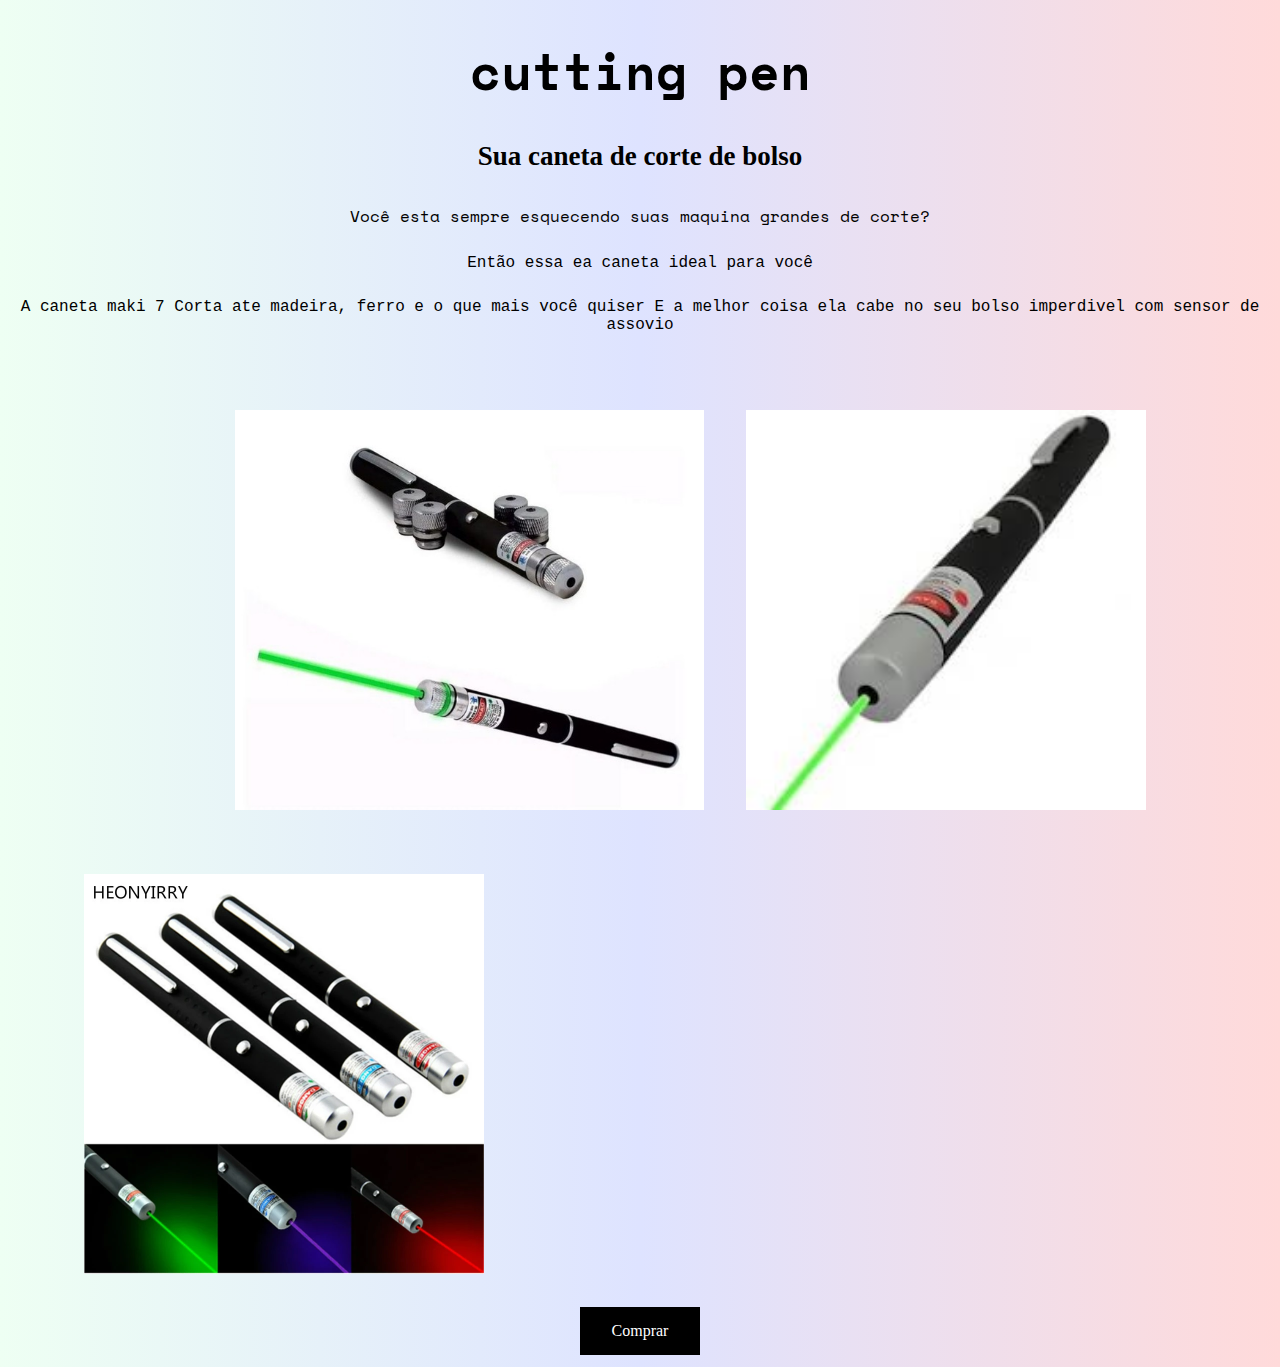
==== Aula02/index.html @ b6f0455b "Primeira pagina web" ====
<!DOCTYPE html>
<html lang="pt-br">
<head>
    <meta charset="UTF-8">
    <meta http-equiv="X-UA-Compatible" content="IE=edge">
    <meta name="viewport" content="width=device-width, initial-scale=1.0">
    <link rel="stylesheet" href="index.css">
    <title>cutting pen</title>
</head>
<body>
        <h1>cutting pen</h1>
        <h2>Sua caneta de corte de bolso</h2>

        <p id="perg">Você esta sempre esquecendo suas maquina grandes de corte?</p>

        <p id="resp">Então essa ea caneta ideal para você </p>

        <p id="markg">A caneta maki 7 Corta ate madeira, ferro e o que mais você quiser

        E a melhor coisa ela cabe no seu bolso imperdivel com sensor de assovio</p>

        <img id="maki7"src="fotos/656251146122627.jpg" alt="caneta" width="auto" height="400px"> 

        <img id="maki1"src="fotos/images.jpeg" alt="canet" width="auto" height="400px"> 

        <img id="maki2"src="fotos/Vis-o-Laser-Pointer-5MW-Alta-Pot-ncia-Ponto-de-Luz-Laser-Caneta-Laser-Poderoso-Verde.jpg_Q90.jpg_.webp" alt="" width="auto" height="400px"> 
        
        <div class="div">

        <a href="comprar.html"class="Comprar" id = "comprar2">Comprar</a>

        </div>
</body>
</html>
---- Aula02/index.css ----
@import url('https://fonts.googleapis.com/css2?family=Space+Mono:ital@1&display=swap');

h1{
    text-align: center;
    font-family: 'Space Mono', monospace;
    font-size: 50px;
}
h2{
    text-align: center;
    font-size: 27px;
}
body{
    background: linear-gradient(0.25turn, #eefff3, #dee3ff, #ffdada);
}
#perg{
    padding-top: 10px;
    /*padding-left: 1cm;*/
    text-align: center;
    font-family: 'Space Mono', monospace;

}
#resp{
    padding-top: 10px;
    /*padding-left: 1cm;*/
    text-align: center;
    font-family: 'Courier New', Courier, monospace
    
}
#markg{
    padding-top: 10px;
    text-align: center;
    /*padding-left: 1cm;*/
    font-family: 'Courier New', Courier, monospace
    
}
#maki7{
    padding-top: 10px;
    padding-left: 6cm;
    padding-top: 60px;
}
#maki1{
    padding-top: 10px;
    padding-left: 1cm;
    padding-top: 60px;
}
#maki2{
    padding-top: 10px;
    padding-left: 2cm;
    padding-top: 60px;
}
.Comprar{
        background-color: #000000; /* Green */
        border: none;
        color: white;
        padding: 15px 32px;
        text-align: center;
        text-decoration: none;
        display: inline-block;
        font-size: 16px;
        margin: 4px 2px;
        cursor: pointer;
}
.div{
    text-align: center;
    padding-top: 25px;
}
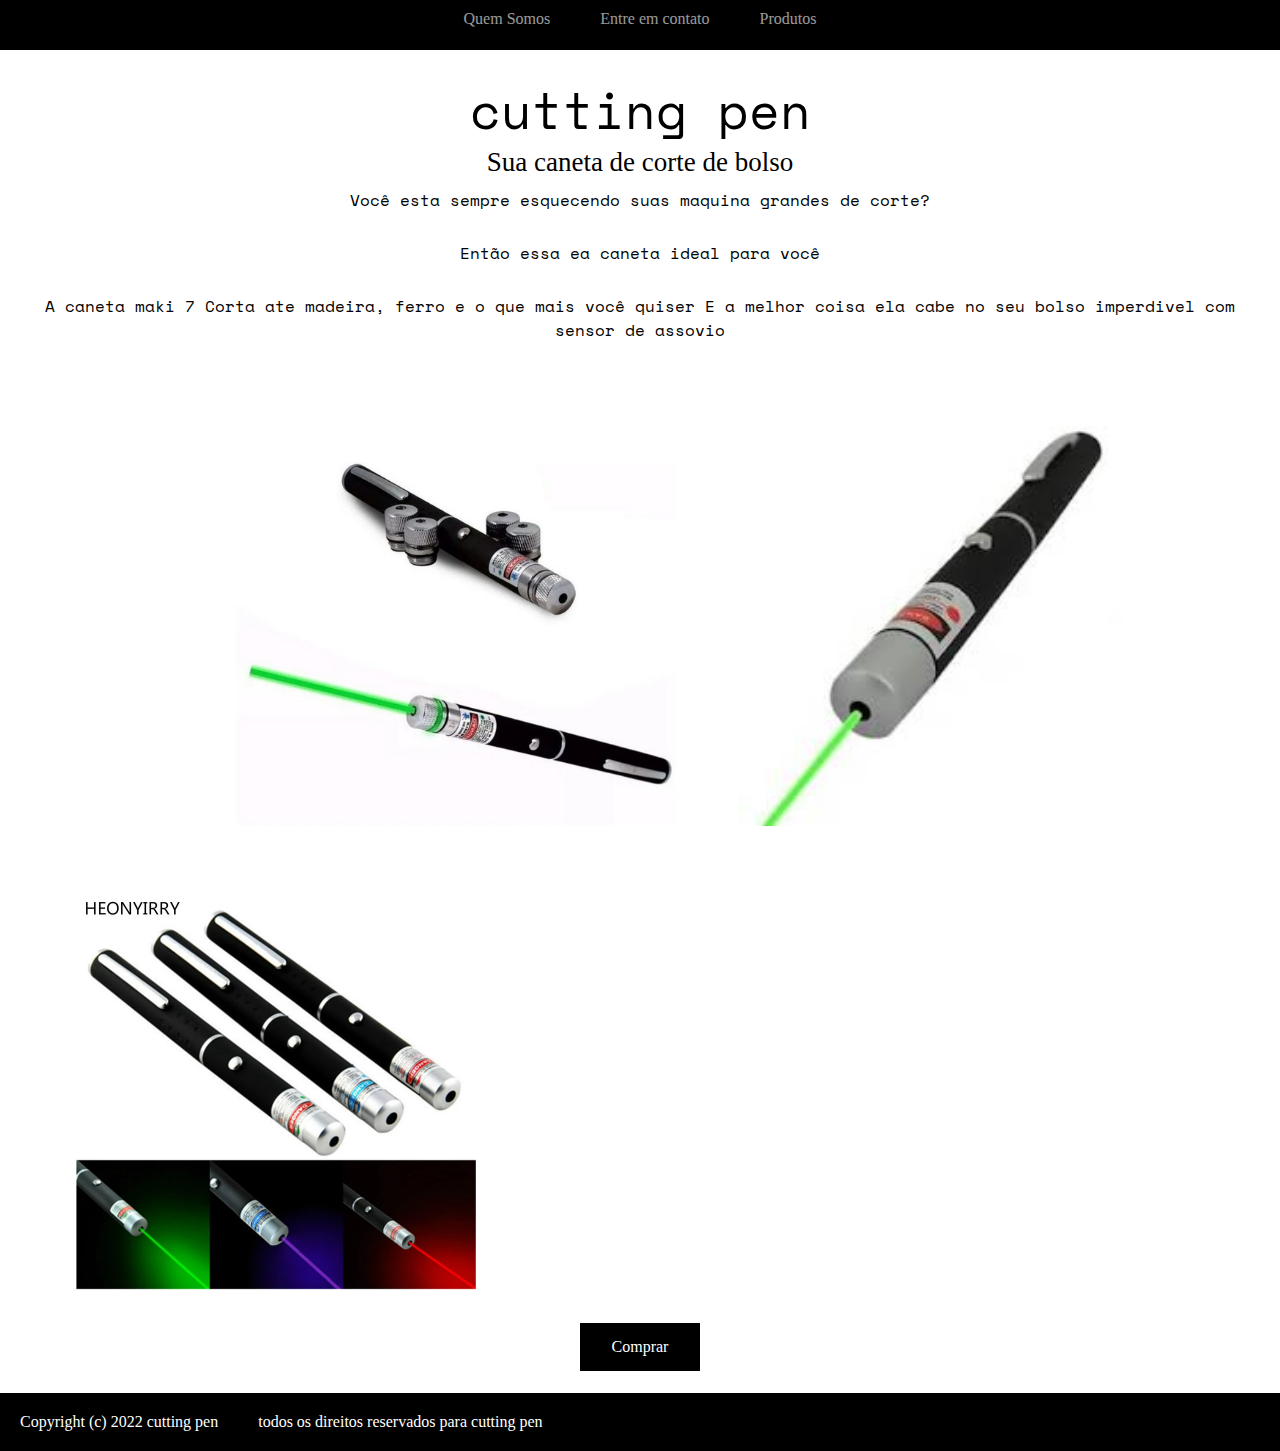
==== commit 85367288: "2.0" ====
--- a/Aula02/index.html
+++ b/Aula02/index.html
@@ -8,27 +8,44 @@
     <title>cutting pen</title>
 </head>
 <body>
+    <header>
+        <nav class ="navigato">
+            <a class ="links" href="#">Quem Somos</a>
+            <a class ="links" href="#">Entre em contato</a>
+            <a class ="links" href="#">Produtos</a>
+        </nav>
+    </header>
+    <selection class="corpo">
+
+        <div class="escrita">
+
         <h1>cutting pen</h1>
         <h2>Sua caneta de corte de bolso</h2>
 
-        <p id="perg">Você esta sempre esquecendo suas maquina grandes de corte?</p>
+            <p id="perg">Você esta sempre esquecendo suas maquina grandes de corte?</p>
 
-        <p id="resp">Então essa ea caneta ideal para você </p>
+            <p id="resp">Então essa ea caneta ideal para você </p>
 
-        <p id="markg">A caneta maki 7 Corta ate madeira, ferro e o que mais você quiser
+            <p id="markg">A caneta maki 7 Corta ate madeira, ferro e o que mais você quiser
 
-        E a melhor coisa ela cabe no seu bolso imperdivel com sensor de assovio</p>
-
-        <img id="maki7"src="fotos/656251146122627.jpg" alt="caneta" width="auto" height="400px"> 
-
-        <img id="maki1"src="fotos/images.jpeg" alt="canet" width="auto" height="400px"> 
-
-        <img id="maki2"src="fotos/Vis-o-Laser-Pointer-5MW-Alta-Pot-ncia-Ponto-de-Luz-Laser-Caneta-Laser-Poderoso-Verde.jpg_Q90.jpg_.webp" alt="" width="auto" height="400px"> 
-        
-        <div class="div">
-
-        <a href="comprar.html"class="Comprar" id = "comprar2">Comprar</a>
+            E a melhor coisa ela cabe no seu bolso imperdivel com sensor de assovio</p>
 
         </div>
+        <div class="fotos">
+            <img id="maki7"src="fotos/656251146122627.jpg" alt="caneta" width="auto" height="400px"> 
+
+            <img id="maki1"src="fotos/images.jpeg" alt="canet" width="auto" height="400px"> 
+
+            <img id="maki2"src="fotos/Vis-o-Laser-Pointer-5MW-Alta-Pot-ncia-Ponto-de-Luz-Laser-Caneta-Laser-Poderoso-Verde.jpg_Q90.jpg_.webp" alt="" width="auto" height="400px"> 
+        </div>
+
+        <div class="div">
+        <a href="comprar.html"class="Comprar" id = "comprar2">Comprar</a>
+        </div>
+    </selection>
+    <footer>
+        <p>Copyright (c) 2022 cutting pen</p>
+        <p id="todos">todos os direitos reservados para cutting pen </p>  
+    </footer>
 </body>
 </html>--- a/Aula02/index.css
+++ b/Aula02/index.css
@@ -1,5 +1,12 @@
-@import url('https://fonts.googleapis.com/css2?family=Space+Mono:ital@1&display=swap');
-
+@import url('https://fonts.googleapis.com/css2?family=Lexend+Deca:wght@300;400&family=Libre+Franklin:wght@100&family=Poppins:wght@100&family=Space+Mono:ital@1&display=swap');
+*{
+    margin: 0;
+    padding: 0;
+    border: 0;
+    font-size: 100%;
+    font: inherit;
+    vertical-align: baseline;
+}
 h1{
     text-align: center;
     font-family: 'Space Mono', monospace;
@@ -10,28 +17,30 @@
     font-size: 27px;
 }
 body{
-    background: linear-gradient(0.25turn, #eefff3, #dee3ff, #ffdada);
+    background-color: white; /*linear-gradient(0.25turn, #eefff3, #dee3ff, #ffdada);*/
 }
 #perg{
     padding-top: 10px;
     /*padding-left: 1cm;*/
     text-align: center;
     font-family: 'Space Mono', monospace;
-
 }
 #resp{
     padding-top: 10px;
     /*padding-left: 1cm;*/
     text-align: center;
-    font-family: 'Courier New', Courier, monospace
-    
 }
 #markg{
     padding-top: 10px;
     text-align: center;
     /*padding-left: 1cm;*/
-    font-family: 'Courier New', Courier, monospace
-    
+}
+.escrita p{
+    font-family: 'Space Mono', monospace;
+    padding: 19px;
+}
+.escrita{
+    padding: 5px;
 }
 #maki7{
     padding-top: 10px;
@@ -46,10 +55,11 @@
 #maki2{
     padding-top: 10px;
     padding-left: 2cm;
-    padding-top: 60px;
+    padding-top: 60px;     
 }
+
 .Comprar{
-        background-color: #000000; /* Green */
+        background-color: #000000;
         border: none;
         color: white;
         padding: 15px 32px;
@@ -59,8 +69,59 @@
         font-size: 16px;
         margin: 4px 2px;
         cursor: pointer;
+        transition-duration: 0.4s;
 }
+.Comprar:hover {
+    box-shadow: 0 12px 16px 0 rgba(0,0,0,0.24),0 17px 50px 0 rgba(0,0,0,0.19);
+  }
 .div{
     text-align: center;
     padding-top: 25px;
+}
+.navigato{
+  display: flex;
+  justify-content: center;
+  gap:50px;
+  padding: 10px;
+} 
+.links{
+    text-decoration: none;
+    align-items:center;
+    font-family: verdana;
+    color: white;
+    text-shadow: 2px 2px 4px #f9f9f9;
+    text-shadow: -1px 0 black, 0 1px black, 1px 0 black, 0 -1px black;
+}
+.links{
+    color: white;
+    opacity: 0.6;
+    transition: 0.3s;
+    display: inline-block;
+    text-decoration: none;
+    cursor: pointer;
+}
+.links:hover {opacity: 1}
+
+header{
+    background-color:black;
+    height: 50px;
+}
+.corpo{
+    padding:10px;
+}
+footer{
+    background-color:black;
+    padding: 20px;
+    gap:40px;
+    display: flex;
+    justify-content: left;
+    align-items:center;
+}
+
+footer p{
+    color:white;
+    text-decoration: none;
+}
+#todos {
+    justify-content: right;
 }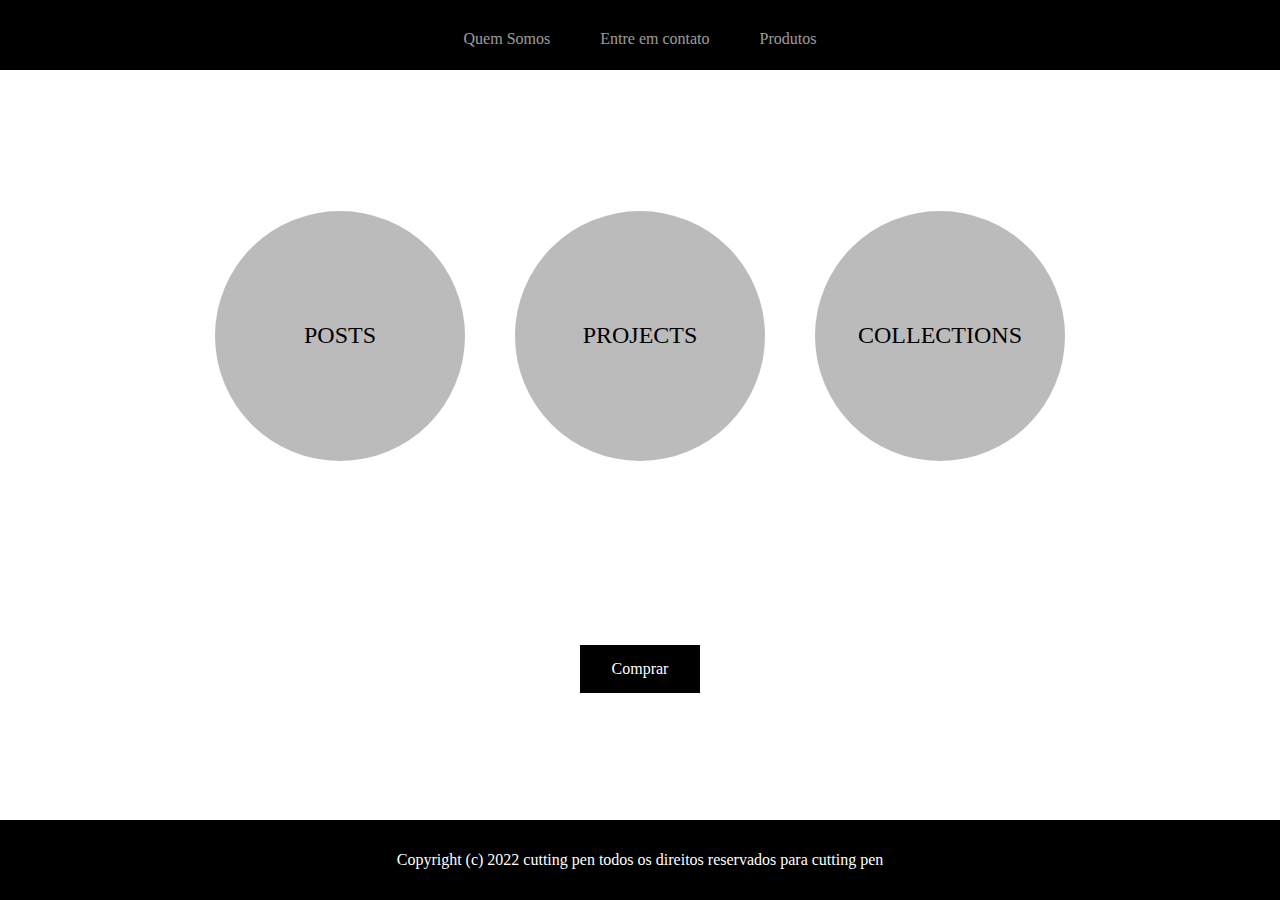
==== commit 977d4624: "2.0" ====
--- a/Aula02/index.html
+++ b/Aula02/index.html
@@ -1,5 +1,6 @@
 <!DOCTYPE html>
 <html lang="pt-br">
+
 <head>
     <meta charset="UTF-8">
     <meta http-equiv="X-UA-Compatible" content="IE=edge">
@@ -7,45 +8,55 @@
     <link rel="stylesheet" href="index.css">
     <title>cutting pen</title>
 </head>
+
 <body>
+
     <header>
-        <nav class ="navigato">
-            <a class ="links" href="#">Quem Somos</a>
-            <a class ="links" href="#">Entre em contato</a>
-            <a class ="links" href="#">Produtos</a>
+        <nav class="navigato">
+            <a class="links" href="#">Quem Somos</a>
+            <a class="links" href="#">Entre em contato</a>
+            <a class="links" href="#">Produtos</a>
         </nav>
     </header>
+
     <selection class="corpo">
+        <div class="cards">
+            <div class="items">
+                <div class="project-name">
+                    <p>POSTS</p>
+                </div>
+            </div>
 
-        <div class="escrita">
+            <div class="items">
+                <div class="icon-wrapper">
+                    <i class="fa fa-th-list"></i>
+                </div>
 
-        <h1>cutting pen</h1>
-        <h2>Sua caneta de corte de bolso</h2>
+                <div class="project-name">
+                    <p>PROJECTS</p>
+                </div>
+            </div>
 
-            <p id="perg">Você esta sempre esquecendo suas maquina grandes de corte?</p>
+            <div class="items">
+                <div class="icon-wrapper">
+                    <i class="fa fa-th-large"></i>
+                </div>
 
-            <p id="resp">Então essa ea caneta ideal para você </p>
+                <div class="project-name">
+                    <p>COLLECTIONS</p>
+                </div>
 
-            <p id="markg">A caneta maki 7 Corta ate madeira, ferro e o que mais você quiser
-
-            E a melhor coisa ela cabe no seu bolso imperdivel com sensor de assovio</p>
-
-        </div>
-        <div class="fotos">
-            <img id="maki7"src="fotos/656251146122627.jpg" alt="caneta" width="auto" height="400px"> 
-
-            <img id="maki1"src="fotos/images.jpeg" alt="canet" width="auto" height="400px"> 
-
-            <img id="maki2"src="fotos/Vis-o-Laser-Pointer-5MW-Alta-Pot-ncia-Ponto-de-Luz-Laser-Caneta-Laser-Poderoso-Verde.jpg_Q90.jpg_.webp" alt="" width="auto" height="400px"> 
+            </div>
         </div>
 
         <div class="div">
-        <a href="comprar.html"class="Comprar" id = "comprar2">Comprar</a>
+            <a href="comprar.html" class="Comprar">Comprar</a>
         </div>
     </selection>
-    <footer>
-        <p>Copyright (c) 2022 cutting pen</p>
-        <p id="todos">todos os direitos reservados para cutting pen </p>  
+
+    <footer class="footer">
+        <p>Copyright (c) 2022 cutting pen todos os direitos reservados para cutting pen </p>
     </footer>
 </body>
+
 </html>--- a/Aula02/index.css
+++ b/Aula02/index.css
@@ -1,5 +1,6 @@
 @import url('https://fonts.googleapis.com/css2?family=Lexend+Deca:wght@300;400&family=Libre+Franklin:wght@100&family=Poppins:wght@100&family=Space+Mono:ital@1&display=swap');
-*{
+
+* {
     margin: 0;
     padding: 0;
     border: 0;
@@ -7,92 +8,109 @@
     font: inherit;
     vertical-align: baseline;
 }
-h1{
+
+h1 {
     text-align: center;
     font-family: 'Space Mono', monospace;
     font-size: 50px;
 }
-h2{
+
+h2 {
     text-align: center;
     font-size: 27px;
 }
-body{
-    background-color: white; /*linear-gradient(0.25turn, #eefff3, #dee3ff, #ffdada);*/
+
+body {
+    background-color: white;
+    /*linear-gradient(0.25turn, #eefff3, #dee3ff, #ffdada);*/
 }
-#perg{
+
+#perg {
     padding-top: 10px;
     /*padding-left: 1cm;*/
     text-align: center;
     font-family: 'Space Mono', monospace;
 }
-#resp{
+
+#resp {
     padding-top: 10px;
     /*padding-left: 1cm;*/
     text-align: center;
 }
-#markg{
+
+#markg {
     padding-top: 10px;
     text-align: center;
     /*padding-left: 1cm;*/
 }
-.escrita p{
+
+.escrita p {
     font-family: 'Space Mono', monospace;
     padding: 19px;
 }
-.escrita{
+
+.escrita {
     padding: 5px;
 }
-#maki7{
+
+#maki7 {
     padding-top: 10px;
     padding-left: 6cm;
     padding-top: 60px;
 }
-#maki1{
+
+#maki1 {
     padding-top: 10px;
     padding-left: 1cm;
     padding-top: 60px;
 }
-#maki2{
+
+#maki2 {
     padding-top: 10px;
     padding-left: 2cm;
-    padding-top: 60px;     
+    padding-top: 60px;
 }
 
-.Comprar{
-        background-color: #000000;
-        border: none;
-        color: white;
-        padding: 15px 32px;
-        text-align: center;
-        text-decoration: none;
-        display: inline-block;
-        font-size: 16px;
-        margin: 4px 2px;
-        cursor: pointer;
-        transition-duration: 0.4s;
+.Comprar {
+    background-color: #000000;
+    border: none;
+    color: white;
+    padding: 15px 32px;
+    text-align: center;
+    text-decoration: none;
+    display: inline-block;
+    font-size: 16px;
+    margin: 4px 2px;
+    cursor: pointer;
+    transition-duration: 0.4s;
 }
+
 .Comprar:hover {
-    box-shadow: 0 12px 16px 0 rgba(0,0,0,0.24),0 17px 50px 0 rgba(0,0,0,0.19);
-  }
-.div{
+    box-shadow: 0 12px 16px 0 rgba(0, 0, 0, 0.24), 0 17px 50px 0 rgba(0, 0, 0, 0.19);
+}
+
+.div {
     text-align: center;
-    padding-top: 25px;
+    padding-top: 180px;
 }
-.navigato{
-  display: flex;
-  justify-content: center;
-  gap:50px;
-  padding: 10px;
-} 
-.links{
+
+.navigato {
+    display: flex;
+    justify-content: center;
+    gap: 50px;
+    padding: 10px;
+}
+
+.links {
     text-decoration: none;
-    align-items:center;
+    align-items: center;
     font-family: verdana;
     color: white;
     text-shadow: 2px 2px 4px #f9f9f9;
     text-shadow: -1px 0 black, 0 1px black, 1px 0 black, 0 -1px black;
 }
-.links{
+
+.links {
     color: white;
     opacity: 0.6;
     transition: 0.3s;
@@ -100,28 +118,78 @@
     text-decoration: none;
     cursor: pointer;
 }
-.links:hover {opacity: 1}
 
-header{
-    background-color:black;
+.links:hover {
+    opacity: 1
+}
+
+header {
+    padding-top: 20px;
+    background-color: black;
     height: 50px;
 }
-.corpo{
-    padding:10px;
-}
-footer{
-    background-color:black;
-    padding: 20px;
-    gap:40px;
+
+
+.cards {
+    gap: 50px;
+    padding-top: 11vw;
     display: flex;
-    justify-content: left;
-    align-items:center;
+    flex-wrap: wrap;
+    justify-content: center;     
 }
 
-footer p{
-    color:white;
+.container {
+    display: flex;
+    flex-wrap: wrap;
+    box-sizing: border-box;
+}
+
+.items {
+    flex-direction: column;
+    align-items: center;
+    justify-content: center;
+    display: flex;
+    height: 250px;
+    width: 250px;
+    background-color: #bbb;
+    border-radius: 50%;
+}
+
+.project-name {
+    display: flex;
+    flex-wrap: wrap;
+    align-items: center;
+    justify-content: center;
+}
+
+.icon-wrapper i {
+    display: flex;
+    flex-wrap: wrap;
+    font-size: 100px;
+    color: black;
+}
+
+.project-name p {
+    display: flex;
+    flex-wrap: wrap;
+    font-size: 24px;
+}
+
+footer {
+    position: absolute;
+    bottom: 0;
+    background-color: black;
+    display: flex;
+    align-items: center;
+    justify-content: center;
+    gap: 40px;
+    width: 100vw;
+    height: 80px;
+}
+
+
+footer p {
+    gap: 40px;
+    color: rgb(255, 255, 255);
     text-decoration: none;
-}
-#todos {
-    justify-content: right;
 }